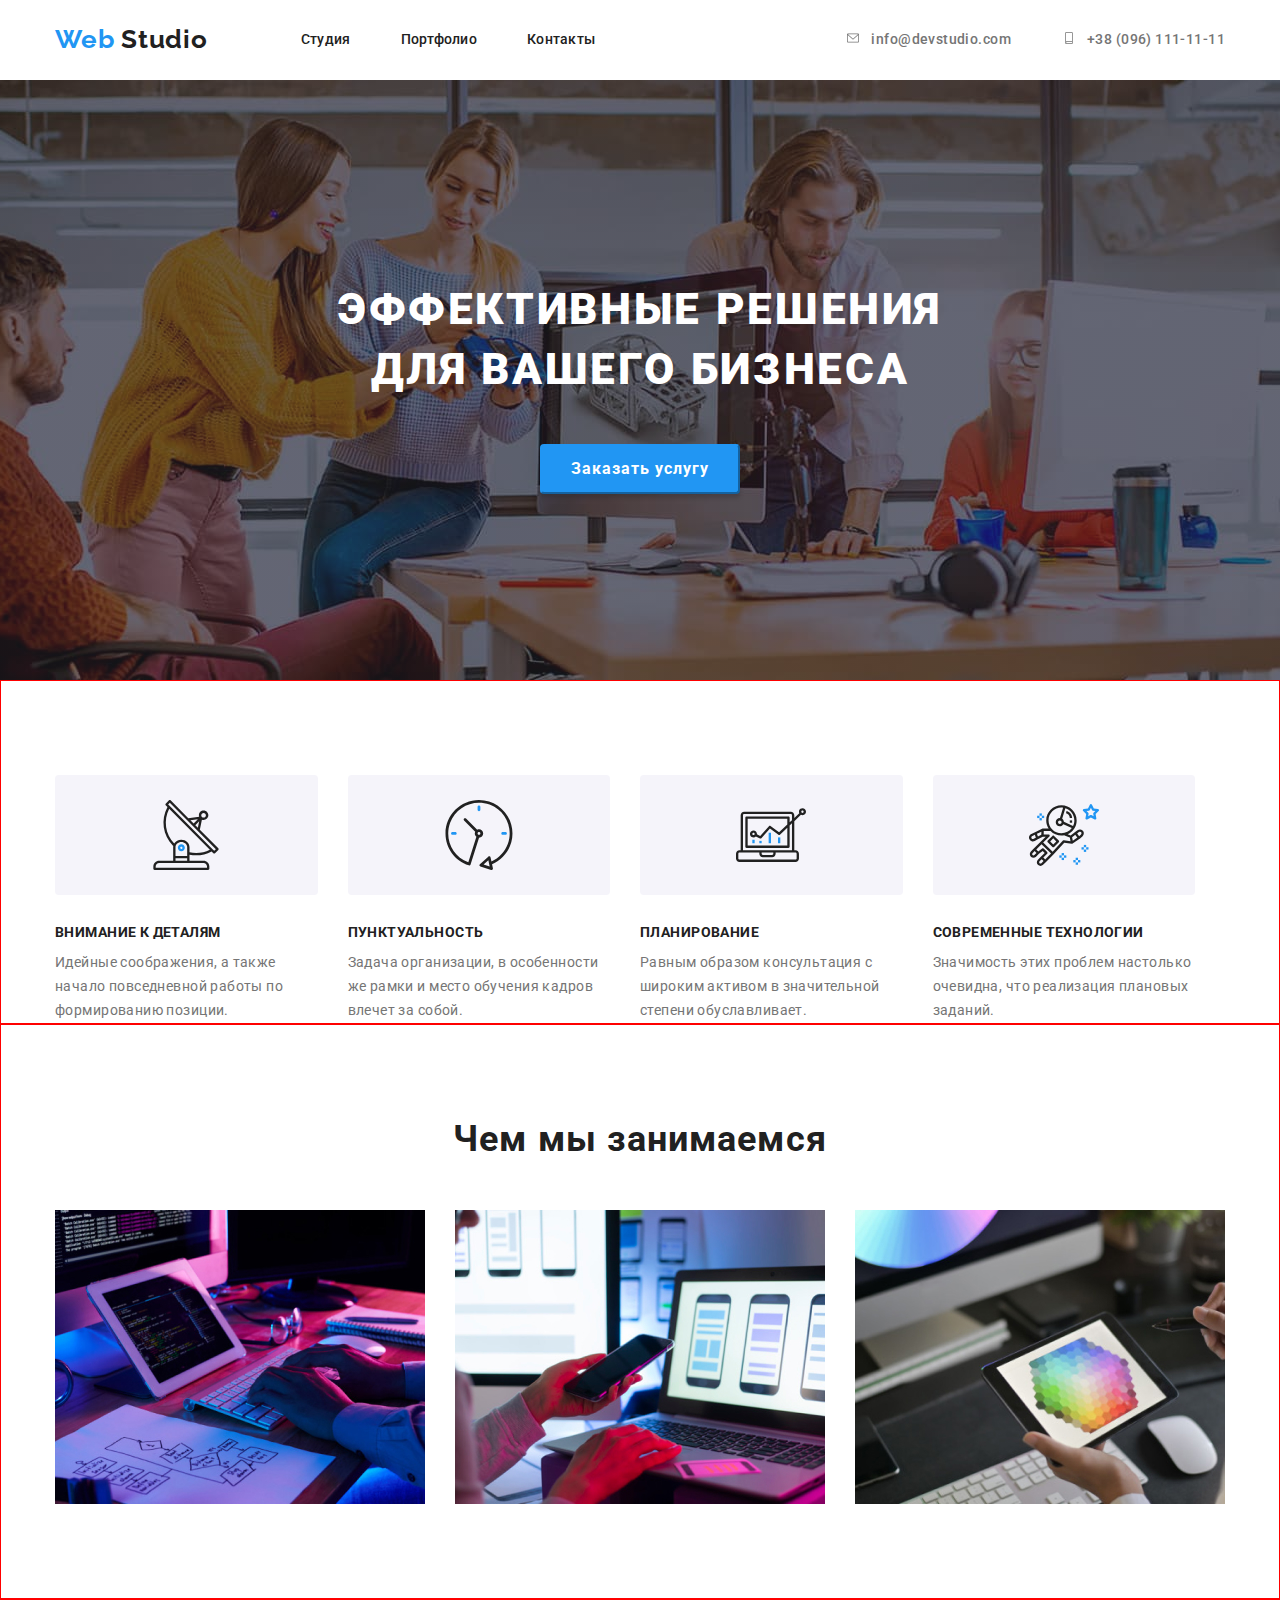
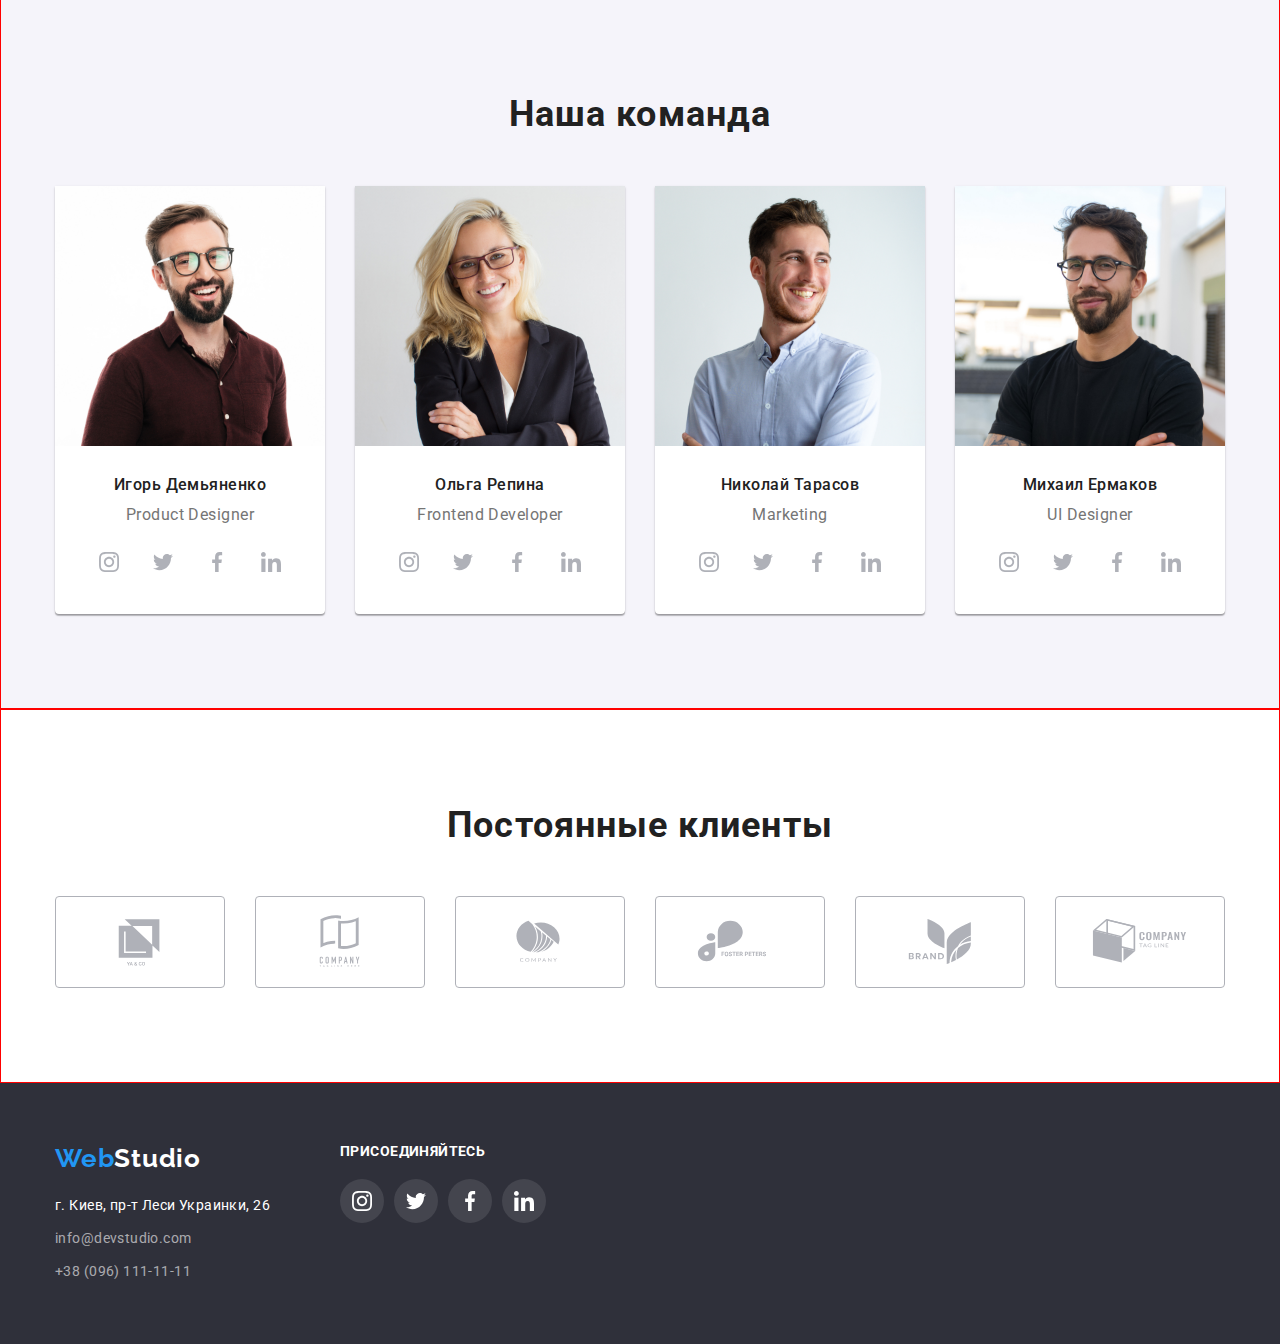
==== index.html @ 0b1c37b5 "Initial commit" ====
<!DOCTYPE html>
<html lang="ru">
  <head>
    <meta charset="UTF-8" />
    <meta http-equiv="X-UA-Compatible" content="IE=edge" />
    <meta name="viewport" content="width=device-width, initial-scale=1.0" />
    <title>Document</title>
    <link
      rel="stylesheet"
      href="https://cdnjs.cloudflare.com/ajax/libs/modern-normalize/1.1.0/modern-normalize.min.css"
    />
    <link rel="preconnect" href="https://fonts.googleapis.com" />
    <link rel="preconnect" href="https://fonts.gstatic.com" crossorigin />
    <link
      href="https://fonts.googleapis.com/css2?family=Raleway:wght@700&family=Roboto:wght@400;500;700;900&display=swap"
      rel="stylesheet"
    />
    <link rel="stylesheet" href="./css/style.css" />
  </head>
  <body>
    <!--Шапка-->
    <header class="page-header">
      <div class="container main-nav">
        <a lang="en" href="" class="logo"> <span>Web</span> Studio</a>
        <nav>
          <ul class="page-nav">
            <li class="item">
              <a class="page-link" href="./index.html">Студия</a>
            </li>
            <li class="item">
              <a class="page-link" href="./portfolio.html">Портфолио</a>
            </li>
            <li class="item">
              <a class="page-link" href="">Контакты</a>
            </li>
          </ul>
        </nav>

        <a class="contacts" href="mailto:info@devstudio.com">
          <svg class="contacts-icons">
            <use href="./images/icons.svg#envelope"></use></svg
          >info@devstudio.com</a
        >
        <a class="contacts" href="tel:+380961111111"
          ><svg class="contacts-icons">
            <use href="./images/icons.svg#smartphone"></use>
          </svg>
          +38 (096) 111-11-11</a
        >
      </div>
    </header>
    <main>
      <!--Ефективные решения-->

      <section class="effective-solutions">
        <div class="container">
          <h1 class="effective-title">
            Эффективные решения <br />
            для вашего бизнеса
          </h1>
          <button class="effective-buttons" type="button">
            Заказать услугу
          </button>
        </div>
      </section>

      <!--Особености-->
      <section class="peculiarities">
        <div class="container">
          <ul class="peculiarities-list">
            <li class="items icon-satellite">
              
              <h3 class="peculiarities-title">Внимание к деталям</h3>
              <p class="peculiarities-text">
                Идейные соображения, а также начало повседневной работы по
                формированию позиции.
              </p>
            </li>
            <li class="items icon-clock " >
              
              <h3 class="peculiarities-title">Пунктуальность</h3>
              <p class="peculiarities-text">
                Задача организации, в особенности же рамки и место обучения
                кадров влечет за собой.
              </p>
            </li>
            <li class="items icon-diagram">
              <h3 class="peculiarities-title">Планирование</h3>
              <p class="peculiarities-text">
                Равным образом консультация с широким активом в значительной
                степени обуславливает.
              </p>
            </li>
            <li class="items icon-astronaut">
              <h3 class="peculiarities-title">Современные технологии</h3>
              <p class="peculiarities-text">
                Значимость этих проблем настолько очевидна, что реализация
                плановых заданий.
              </p>
            </li>
          </ul>
        </div>
      </section>
      <!--Чем занимаемся-->
      <section class="work">
        <div class="container">
          <h3 class="work-title">Чем мы занимаемся</h3>
          <ul class="photo">
            <li class="photo-item">
              <img src="./images/img1.jpg" alt="смена дисплея" width="370" />
            </li>
            <li class="photo-item">
              <img src="./images/img2.jpg" alt="Печатать" width="370" />
            </li>
            <li class="photo-item">
              <img src="./images/img3.jpg" alt="Смена цвета" width="370" />
            </li>
          </ul>
        </div>
      </section>
      <!--Наша Комана-->
      <section class="team">
        <div class="container">
          <h2 class="team-title">Наша команда</h2>
          <ul class="team-list">
            <li class="team-item">
              <img src="./images/igor.jpg" alt="Игорь" width="270" />
              <div class="team-wrap">
                <h3 class="team-name">Игорь Демьяненко</h3>
                <p class="team-text" lang="en">Product Designer</p>
               <ul class="social-list">
                <li class="social-item"> <a href="" class="social-link">
                  <svg class="social-icon" width="20" height="20">
                    <use href="./images/icons.svg#instagram" ></use>
                  </svg>
                </a> </li>
                <li class="social-item"><a href="" class="social-link">
                  <svg class="social-icon" width="20" height="20">
                    <use href="./images/icons.svg#twitter" ></use>
                  </svg>
                </a> </li>
                <li class="social-item"><a href="" class="social-link">
                  <svg class="social-icon" width="20" height="20">
                    <use href="./images/icons.svg#facebook" ></use>
                  </svg>
                </a> </li>
                <li class="social-item"><a href="" class="social-link">
                  <svg class="social-icon" width="20" height="20">
                    <use href="./images/icons.svg#linkedin" ></use>
                  </svg>
                </a> </li>
              </ul>
              </div>
            </li>
            <li class="team-item">
              <img src="./images/olga.jpg" alt="Ольга" width="270" />
              <div class="team-wrap">
                <h3 class="team-name">Ольга Репина</h3>
                <p class="team-text" lang="en">Frontend Developer</p>
              <ul class="social-list">
                <li class="social-item"> <a href="" class="social-link">
                  <svg class="social-icon" width="20" height="20">
                    <use href="./images/icons.svg#instagram" ></use>
                  </svg>
                </a> </li>
                <li class="social-item"><a href="" class="social-link">
                  <svg class="social-icon" width="20" height="20">
                    <use href="./images/icons.svg#twitter" ></use>
                  </svg>
                </a> </li>
                <li class="social-item"><a href="" class="social-link">
                  <svg class="social-icon" width="20" height="20">
                    <use href="./images/icons.svg#facebook" ></use>
                  </svg>
                </a> </li>
                <li class="social-item"><a href="" class="social-link">
                  <svg class="social-icon" width="20" height="20">
                    <use href="./images/icons.svg#linkedin" ></use>
                  </svg>
                </a> </li>
              </div>
            </li>
            <li class="team-item" i>
              <img src="./images/nikolay.jpg" alt="Николай" width="270" />
              <div class="team-wrap">
                <h3 class="team-name">Николай Тарасов</h3>
                <p class="team-text" lang="en">Marketing</p>
              <ul class="social-list">
                <li class="social-item"> <a href="" class="social-link">
                  <svg class="social-icon" width="20" height="20">
                    <use href="./images/icons.svg#instagram" ></use>
                  </svg>
                </a> </li>
                <li class="social-item"><a href="" class="social-link">
                  <svg class="social-icon" width="20" height="20">
                    <use href="./images/icons.svg#twitter" ></use>
                  </svg>
                </a> </li>
                <li class="social-item"><a href="" class="social-link">
                  <svg class="social-icon" width="20" height="20">
                    <use href="./images/icons.svg#facebook" ></use>
                  </svg>
                </a> </li>
                <li class="social-item"><a href="" class="social-link">
                  <svg class="social-icon" width="20" height="20">
                    <use href="./images/icons.svg#linkedin" ></use>
                  </svg>
                </a> </li>
              </div>
            </li>
            <li class="team-item">
              <img src="./images/michael.jpg" alt="Михаил" width="270" />
              <div class="team-wrap">
                <h3 class="team-name">Михаил Ермаков</h3>
                <p class="team-text" lang="en">UI Designer</p>
              <ul class="social-list">
                <li class="social-item"> <a href="" class="social-link">
                  <svg class="social-icon" width="20" height="20">
                    <use href="./images/icons.svg#instagram" ></use>
                  </svg>
                </a> </li>
                <li class="social-item"><a href="" class="social-link">
                  <svg class="social-icon" width="20" height="20">
                    <use href="./images/icons.svg#twitter" ></use>
                  </svg>
                </a> </li>
                <li class="social-item"><a href="" class="social-link">
                  <svg class="social-icon" width="20" height="20">
                    <use href="./images/icons.svg#facebook" ></use>
                  </svg>
                </a> </li>
                <li class="social-item"><a href="" class="social-link">
                  <svg class="social-icon" width="20" height="20">
                    <use href="./images/icons.svg#linkedin" ></use>
                  </svg>
                </a> </li>
              </div>
            </li>
          </ul>
        </div>
      </section>
      <!--Постояные клиенты-->
      <section class="regular-customers">
        <div class="container">
          <h3 class="clients">Постоянные клиенты</h3>
          <ul class="customer-list">
            <li class="customer-item">
             <a href="" class="customer-link">
              <svg class="customer-icon" width="106px" heigt="60px">
                <use href="./images/icons.svg#yoco"></use>
              </svg></a>
            </li>
            <li class="customer-item">
              <a href="" class="customer-link">
              <svg class="customer-icon " width="106" heigt="60">
                <use href="./images/icons.svg#teglinehere"></use>
              </svg></a>
            </li>
            <li class="customer-item">
              <a href="" class="customer-link">
              <svg class="customer-icon" width="106" heigt="60">
                <use href="./images/icons.svg#company"></use>
              </svg></a>
            </li>
            <li class="customer-item">
              <a href="" class="customer-link">
              <svg class="customer-icon" width="106" heigt="60">
                <use href="./images/icons.svg#fosterpeters"></use>
              </svg></a>
            </li>
            <li class="customer-item">
              <a href="" class="customer-link">
              <svg class="customer-icon" width="106" heigt="60">
                <use href="./images/icons.svg#brand"></use>
              </svg></a>
            </li>
            <li class="customer-item">
              <a href="" class="customer-link">
              <svg class="customer-icon" width="106" heigt="60">
                <use href="./images/icons.svg#tegline"></use>
              </svg></a>
            </li>
          </ul>
        </div>
      </section>
    </main>
    <!--Подвал-->

    <footer class="footer">
      <div class="container contaiter-footer" >
        <div class="address-footer" >
        <a class="logo" lang="en" href=""><span>Web</span>Studio</a>
        <address class="address">г. Киев, пр-т Леси Украинки, 26</address>
        <a class="footer-contacts" href="mailto:info@devstudio.com"
          >info@devstudio.com</a
        >
        <a class="footer-contacts" href="tel:+380961111111"
          >+38 (096) 111-11-11</a
        >
      </div>
      <div class="join-box ">
        <p class="join-title">присоединяйтесь</p>
        <ul class="join-list">
          <li class="join-item"><a class="join-link" href=""><svg class="join-icon" width="20" height="20">
            <use href="./images/icons.svg#instagram"></use>
          </svg> </a></li>
          <li class="join-item"><a href="" class="join-link"><svg class="join-icon"width="20" height="20">
            <use href="./images/icons.svg#twitter "></use></a></li>
          <li class="join-item"><a href="" class="join-link"><svg class="join-icon" width="20" height="20">
            <use href="./images/icons.svg#facebook"></use></a></li>
          <li class="join-item"><a href="" class="join-link"><svg class="join-icon" width="20" height="20">
            <use href="./images/icons.svg#linkedin"></use></a></li>
        </ul>
      </div>

    </div>
     
    </footer>
  </body>
</html>
---- css/style.css ----
html {
  box-sizing: border-box;
}
*,
*::before,
*::after {
  box-sizing: inherit;
}
:root {
  --pramary-text-color: #757575;
  --title-text-color: #212121;
  --accent-color: #2196f3;
  --primery-white-color: #ffffff;
  --primery-section-color: #2f303a;
  --pramary-bacground-color: #e5e5e5;
  --promary-contact-color: #ffffff99;
  --promary-button-bacgriund-color: #f5f4fa;
  --promary-icon-color: #afb1b8;
}

/* bady */
body {
  font-family: Roboto, sans-serif;
  color: var(--pramary-text-color);
  background-color: var(--primery-white-color);
}
ul {
  list-style: none;
  margin: 0;
  padding: 0;
}
h1,
h2,
h3,
h4,
h5,
h6 {
  margin: 0px;
}
p {
  margin: 0;
}
img {
  display: block;
  max-width: 100%;
  height: auto;
}

.container {
  margin: 0 auto;
  padding-left: 15px;
  padding-right: 15px;
  width: 1200px;
}
.contacts-icons {
  display: inline-block;
  width: 16px;
  height: 12px;
  margin-right: 10px;
}
.contacts-icons:hover,
.contacts-icons:focus {
  fill: var(--accent-color);
  color: #2196f3;
}
.contacts {
  /* padding-top: 32px;
  padding-bottom: 32px; */
  display: flex;
  margin-left: auto;
  text-decoration: none;
  font-size: 14px;
  font-weight: 500;
  line-height: 1.14;
  letter-spacing: 0.03em;
  color: var(--pramary-text-color);
  fill: var(--pramary-text-color);
}
.contacts + .contacts {
  margin-left: 50px;
}
.contacts:hover,
.contacts:focus {
  color: var(--accent-color);
  fill: var(--accent-color);
}

/* header */
.main-nav {
  display: flex;
  align-items: center;
}
.page-nav {
  margin: 0;
  padding: 0;
  /* padding-top: 32px;
  padding-bottom: 32px; */
  display: flex;
  text-align: center;
}
.page-nav .item + .item {
  margin-left: 50px;
}
.page-header {
  background-color: var(--primery-white-color);
}
.page-portfolio {
  border-bottom: 1px solid #ececec;
}
.page-header .logo {
  display: block;
  padding-top: 24px;
  padding-bottom: 25px;
  margin-right: 93px;

  text-decoration: none;
  font-family: Raleway, sans-serif;
  font-weight: 700;
  font-size: 26px;
  line-height: 1.19;
  color: var(--title-text-color);
  text-decoration: none;
  letter-spacing: 0.03em;
}

.page-header .page-link {
  display: flex;
  font-size: 14px;
  font-weight: 500;
  line-height: 1.14;
  color: var(--title-text-color);
  list-style: none;
  text-decoration: none;
  letter-spacing: 0.02em;
}
.page-header .page-link:hover {
  color: var(--accent-color);
  list-style: none;
}
.page-link:focus {
  color: var(--accent-color);
  list-style: none;
}

.effective-solutions {
  padding-top: 200px;
  padding-bottom: 200px;
  margin-left: auto;
  margin-right: auto;
  text-decoration: none;
  text-align: center;
  font-size: 44px;
  font-weight: 900;
  line-height: 1.36;
  text-transform: lowercase;
  background-color: var(--primery-section-color);
  background-image: linear-gradient(
      to right,
      rgba(47, 48, 58, 0.4),
      rgba(47, 48, 58, 0.4)
    ),
    url(../images/bacgroundimg.jpg);
  max-width: 1600px;
  height: 600px;
  background-repeat: no-repeat;
  background-position: center;
}
.effective-solutions .effective-title {
  margin-top: 0px;
  margin-bottom: 30px;
  text-decoration: none;

  text-transform: uppercase;
  font-size: 44px;
  font-weight: 900;
  line-height: 1.36;
  color: var(--primery-white-color);
  letter-spacing: 0.06em;
}
.effective-solutions .effective-buttons {
  width: 200px;
  height: 50px;
  font-family: Roboto, sans-serif;
  font-size: 16px;
  font-weight: 700;
  line-height: 1.875;
  letter-spacing: 0.06em;
  cursor: pointer;
  text-decoration: none;

  box-shadow: 0px 4px 4px rgb(0 0 0 / 15%);
  color: var(--primery-white-color);
  background-color: var(--accent-color);
  border-color: var(--accent-color);
  border-radius: 4px;
  text-align: center;
  letter-spacing: 0.06em;
}

.peculiarities,
.regular-customers,
.work,
.team,
.button {
  padding-top: 94px;
  padding-bottom: 94px;
  border: 1px solid red;
}
/* Особености */
.peculiarities {
  padding-bottom: 0;
}

.peculiarities-title {
  margin-top: 0px;
  margin-bottom: 10px;
  font-size: 14px;
  font-weight: 700;
  line-height: 1.14;
  text-transform: uppercase;
  text-decoration: none;
  color: var(--title-text-color);
  letter-spacing: 0.03em;
}
.peculiarities .peculiarities-text {
  margin-top: 0;
  margin-bottom: 0px;
  text-decoration: none;
  font-size: 14px;
  line-height: 1.71;
  letter-spacing: 0.03em;
}
.peculiarities-list {
  display: flex;
}

.peculiarities-list .item {
  width: 270px;
}
.peculiarities-list :not(:last-child) {
  margin-right: 30px;
}
.items {
  margin-right: 30px;
  width: calc(100% - 30px / 4);
}
.items::before {
  display: block;
  content: "";
  margin-bottom: 30px;
  height: 120px;
  background-size: contain;
  background-repeat: no-repeat;
  background-position: center;
  background-color: var(--promary-button-bacgriund-color);
  border-radius: 4px;
}
.icon-satellite::before {
  background-image: url(../images/satellite.svg);
  background-size: 70px 70px;
}
.icon-clock::before {
  background-image: url(../images/clock.svg);
  background-size: 70px 70px;
}
.icon-diagram::before {
  background-image: url(../images/diagram.svg);
  background-size: 70px 70px;
}

.icon-astronaut::before {
  background-image: url(../images/astronaut.svg);
  background-size: 70px 70px;
}

/* чем занимаються */
.photo {
  display: flex;
  padding-left: 0;
}

.work {
}
.work .work-title {
  text-align: center;
  margin-bottom: 50px;
  text-decoration: none;
  font-size: 36px;
  font-weight: 700;
  line-height: 1.16;
  letter-spacing: 0.03em;
  color: var(--title-text-color);
}
.photo-item {
  width: calc((100% - 60px) / 3);
}
.photo-item:not(:last-child) {
  margin-right: 30px;
}

/* наша команда */
.team {
  background-color: var(--promary-button-bacgriund-color);
}
.team .team-title {
  margin-bottom: 50px;

  text-align: center;
  font-size: 36px;
  font-weight: 700;
  line-height: 1.16;
  color: var(--title-text-color);
  letter-spacing: 0.03em;
}
.team .team-name {
  font-size: 16px;
  font-weight: 500;
  line-height: 1.18;
  color: var(--title-text-color);
  text-align: center;
  letter-spacing: 0.03em;
}
.team .team-text {
  margin-top: 10px;
  text-decoration: none;
  font-size: 16px;
  line-height: 1.19;
  letter-spacing: 0.03em;
  text-align: center;
}
.team-list {
  display: flex;
}
.team-item {
  background-color: var(--primery-white-color);
  width: calc((100%-90) / 4);
  margin-right: 30px;

  box-shadow: 0px 1px 3px rgba(0, 0, 0, 0.12), 0px 1px 1px rgba(0, 0, 0, 0.14),
    0px 2px 1px rgba(0, 0, 0, 0.2);
  border-radius: 0px 0px 4px 4px;
}
.team-item:nth-child(4n) {
  margin-right: 0px;
}
.team-wrap {
  padding-top: 30px;
  padding-bottom: 30px;
}
.social-list {
  display: flex;
  justify-content: center;
}

.social-item + .social-item {
  margin-left: 10px;
}

.social-link {
  width: 44px;
  height: 44px;
  margin-top: 16px;
  background-color: var(--primery-white-color);
  border-radius: 50%;
  display: flex;
  justify-content: center;
  align-items: center;
  fill: var(--promary-icon-color);
}

.social-link:hover,
.social-link:focus {
  background-color: var(--accent-color);
  fill: var(--primery-white-color);
}

.social-icon {
  fill: var(--promary-icon-color);
}

/* Постояные клиенты */
.clients {
  margin: 0;
  padding: 0;

  font-family: Roboto;
  font-size: 36px;
  font-weight: 700;
  line-height: 42px;
  letter-spacing: 0.03em;
  text-align: center;
  background-color: var(--primery-white-color);
  color: var(--title-text-color);
}
.customer-list {
  display: flex;
  justify-content: center;
  margin-top: 50px;
}

.customer-item {
  display: flex;
  justify-content: center;
}
.customer-link {
  display: flex;
  justify-content: center;
  align-items: center;
  width: 170px;
  height: 92px;
  fill: var(--promary-icon-color);
  background-color: var(--primery-white-color);
  color: var(--promary-icon-color);
  border: 1px solid #afb1b8;
  border-radius: 4px;
}
.customer-item:not(:last-child) {
  margin-left: 0;
  margin-right: 30px;
}

.customer-link:hover,
.customer-link:focus {
  color: var(--accent-color);
  border: 1px solid var(--accent-color);
  fill: var(--accent-color);
}

.customer-icon {
  width: 106px;
  height: 60px;
}

/* Портфолио навигация */
.navigation {
  display: flex;
  justify-content: center;
}

.navigation .navigation-button {
  padding: 6px 22px;
  font-family: Roboto, sans-serif;
  cursor: pointer;
  font-size: 16px;
  font-weight: 500;
  line-height: 1.62;
  letter-spacing: 0.03em;
  background-color: var(--promary-button-bacgriund-color);
  border-radius: 4px;
  border-style: unset;
}
.navigation-button:hover,
.navigation-button:focus {
  color: var(--primery-white-color);
  background-color: var(--accent-color);
  cursor: pointer;
  box-shadow: 0px 3px 1px rgba(0, 0, 0, 0.1), 0px 1px 2px rgba(0, 0, 0, 0.08),
    0px 2px 2px rgba(0, 0, 0, 0.12);
}

.navigation-item:not(:last-child) {
  margin-right: 8px;
}

/* Портфолио */
.portfolio {
  display: flex;
  flex-wrap: wrap;
  margin-top: 50px;
}
.portfolio-item {
  width: calc((100% - 60px) / 3);
  margin-right: 30px;
  margin-bottom: 30px;
}
.portfolio-item:nth-last-child(-n + 3) {
  margin-bottom: 0px;
}
.portfolio-item:nth-child(3n) {
  margin-right: 0px;
}
.portfolio-item:hover {
  box-shadow: 0px 1px 1px rgba(0, 0, 0, 0.12), 0px 4px 4px rgba(0, 0, 0, 0.06),
    1px 4px 6px rgba(0, 0, 0, 0.16);
}
.portfolio-wap {
  padding-top: 20px;
  padding-left: 24px;
  padding-bottom: 20px;
  border-bottom: 1px solid #eeeeee;
  border-left: 1px solid #eeeeee;
  border-right: 1px solid #eeeeee;
}
.portfolio .portfolio-title {
  text-decoration: none;
  font-size: 18px;
  font-weight: 700;
  line-height: 1.875;
  color: var(--title-text-color);
  letter-spacing: 0.06em;
}
.portfolio .portfolio-text {
  font-size: 16px;
  line-height: 1.875;
  text-decoration: none;
  color: var(--pramary-text-color);
  letter-spacing: 0.03em;
}
.portfolio .portfolio-link {
  text-decoration: none;
}
/* Подвал */
.footer {
  padding-top: 60px;
  padding-bottom: 60px;
  text-decoration: none;
  background-color: var(--primery-section-color);
}
.footer .logo {
  text-decoration: none;
  font-family: Raleway;
  font-size: 26px;
  font-weight: 700;
  line-height: 1.19;
  color: var(--primery-white-color);
  letter-spacing: 0.03em;
}
.footer .address {
  margin-top: 20px;
  font-style: normal;
  font-size: 14px;
  line-height: 1.71;
  color: var(--primery-white-color);
  letter-spacing: 0.03em;
}
.footer .footer-contacts {
  display: block;
  margin-top: 9px;
  text-decoration: none;
  font-size: 14px;
  line-height: 1.71;
  color: var(--promary-contact-color);
  letter-spacing: 0.03em;
}
.contaiter-footer {
  display: flex;
}
.join-box {
  display: block;
  margin-left: 70px;
}
.join-title {
  font-family: "Roboto";
  font-style: normal;
  font-weight: 700;
  font-size: 14px;
  line-height: 16px;
  letter-spacing: 0.03em;
  text-transform: uppercase;
  margin-bottom: 20px;
  color: var(--primery-white-color);
}
.join-list {
  display: flex;
  justify-content: center;
}
.join-link {
  width: 44px;
  height: 44px;
  background-color: rgba(255, 255, 255, 0.1);
  border-radius: 50%;
  display: flex;
  justify-content: center;
  align-items: center;
  color: var(--color-white);
}
.join-icon {
  fill: var(--primery-white-color);
}

.join-item:not(:last-child) {
  margin-right: 10px;
}
.join-link:hover,
.join-link:focus {
  background-color: var(--accent-color);
  color: var(--color-white);
}

.footer .footer-contacts:hover {
  color: var(--accent-color);
}
span {
  color: var(--accent-color);
}
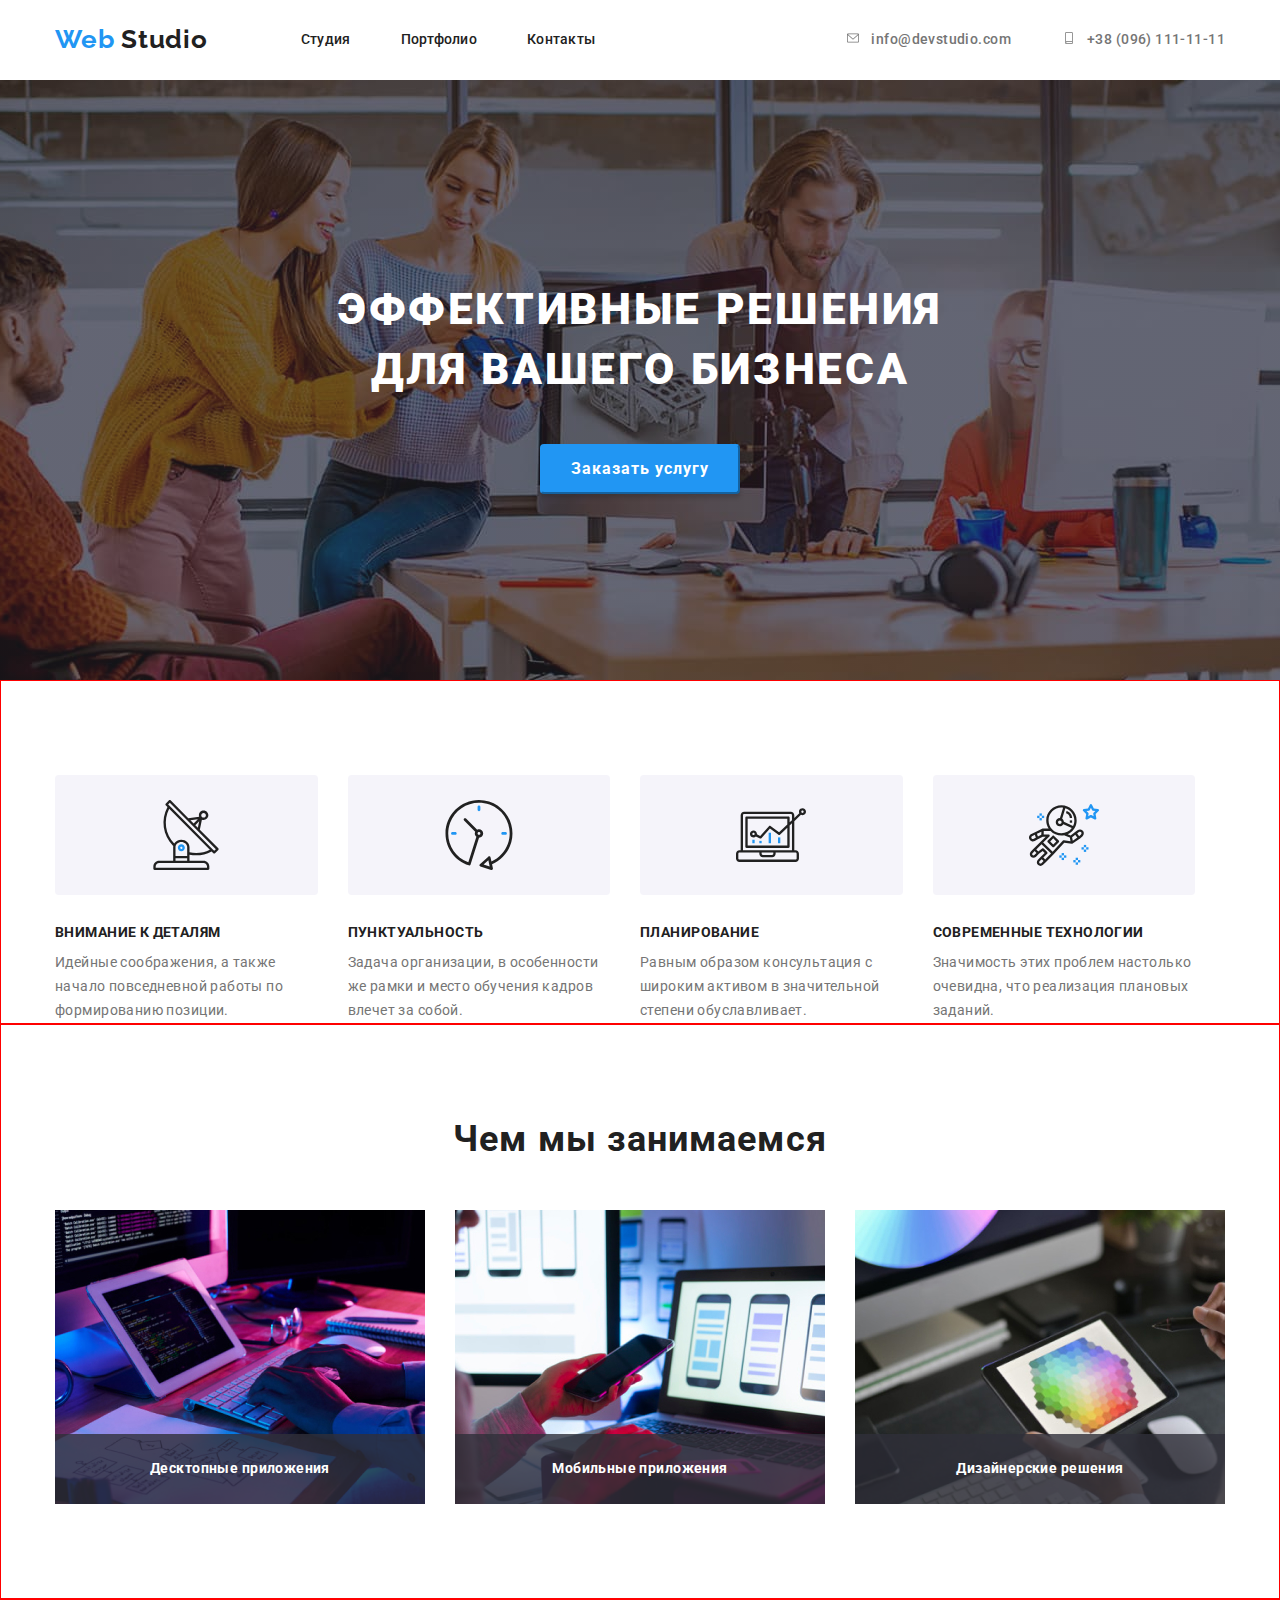
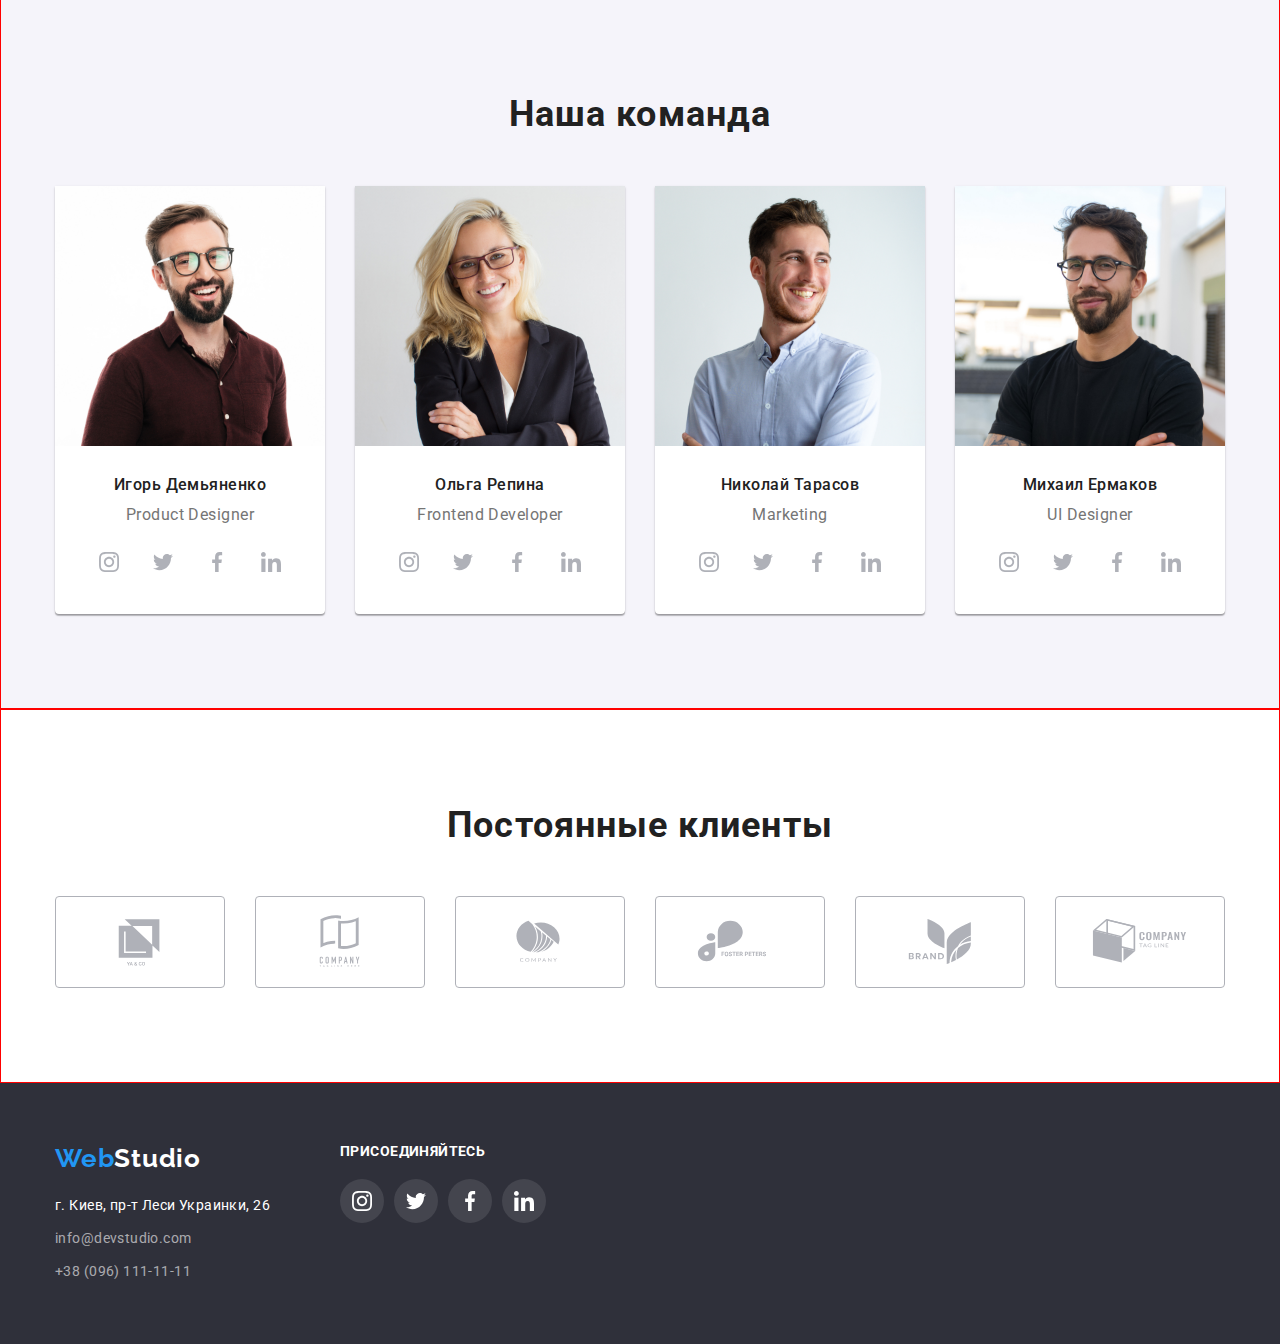
==== commit 939efb79: "Изменина секция Чем занимаються" ====
--- a/index.html
+++ b/index.html
@@ -107,14 +107,30 @@
           <h3 class="work-title">Чем мы занимаемся</h3>
           <ul class="photo">
             <li class="photo-item">
+              <div class="img">
               <img src="./images/img1.jpg" alt="смена дисплея" width="370" />
+              <div class="img-info">
+                <h4 img-title> Десктопные приложения </h4>
+              </div>
+            </div>
             </li>
             <li class="photo-item">
+              <div class="img">
               <img src="./images/img2.jpg" alt="Печатать" width="370" />
+              <div class="img-info">
+                <h4>Мобильные приложения</h4>
+              </div>
+            </div>
             </li>
             <li class="photo-item">
-              <img src="./images/img3.jpg" alt="Смена цвета" width="370" />
-            </li>
+              <div class="img">
+                <img src="./images/img3.jpg" alt="Смена цвета" width="370" />
+                <div class="img-info">
+                  <h4>Дизайнерские решения</h4>
+                </div>
+              </div>
+              </li>
+
           </ul>
         </div>
       </section>
--- a/css/style.css
+++ b/css/style.css
@@ -297,6 +297,24 @@
 .photo-item:not(:last-child) {
   margin-right: 30px;
 }
+.img {
+  position: relative;
+}
+.img-info {
+  position: absolute;
+  bottom: 0;
+  width: 370px;
+  height: 70px;
+  padding-top: 27px;
+  background: rgba(47, 48, 58, 0.8);
+  font-family: Roboto;
+  font-size: 14px;
+  font-weight: 700;
+  line-height: 1.14;
+  letter-spacing: 0.03em;
+  text-align: center;
+  color: var(--primery-white-color);
+}
 
 /* наша команда */
 .team {
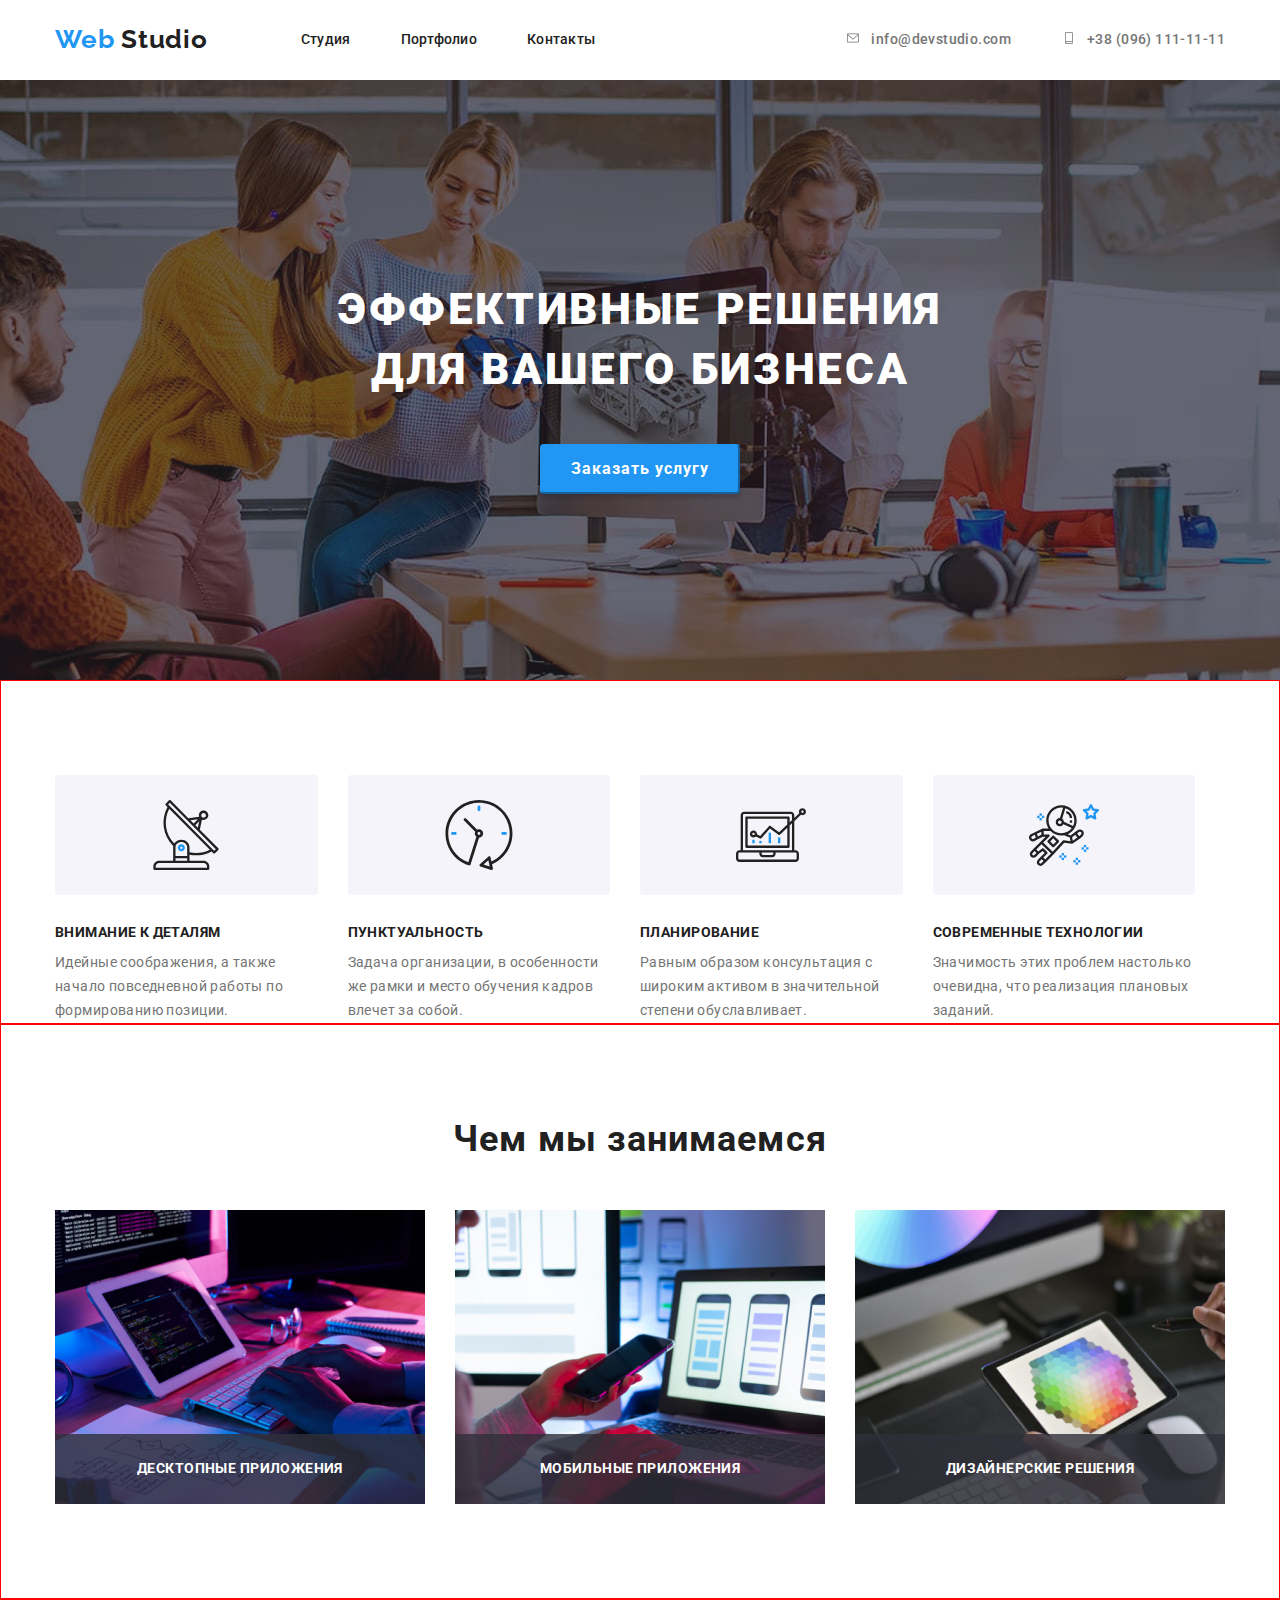
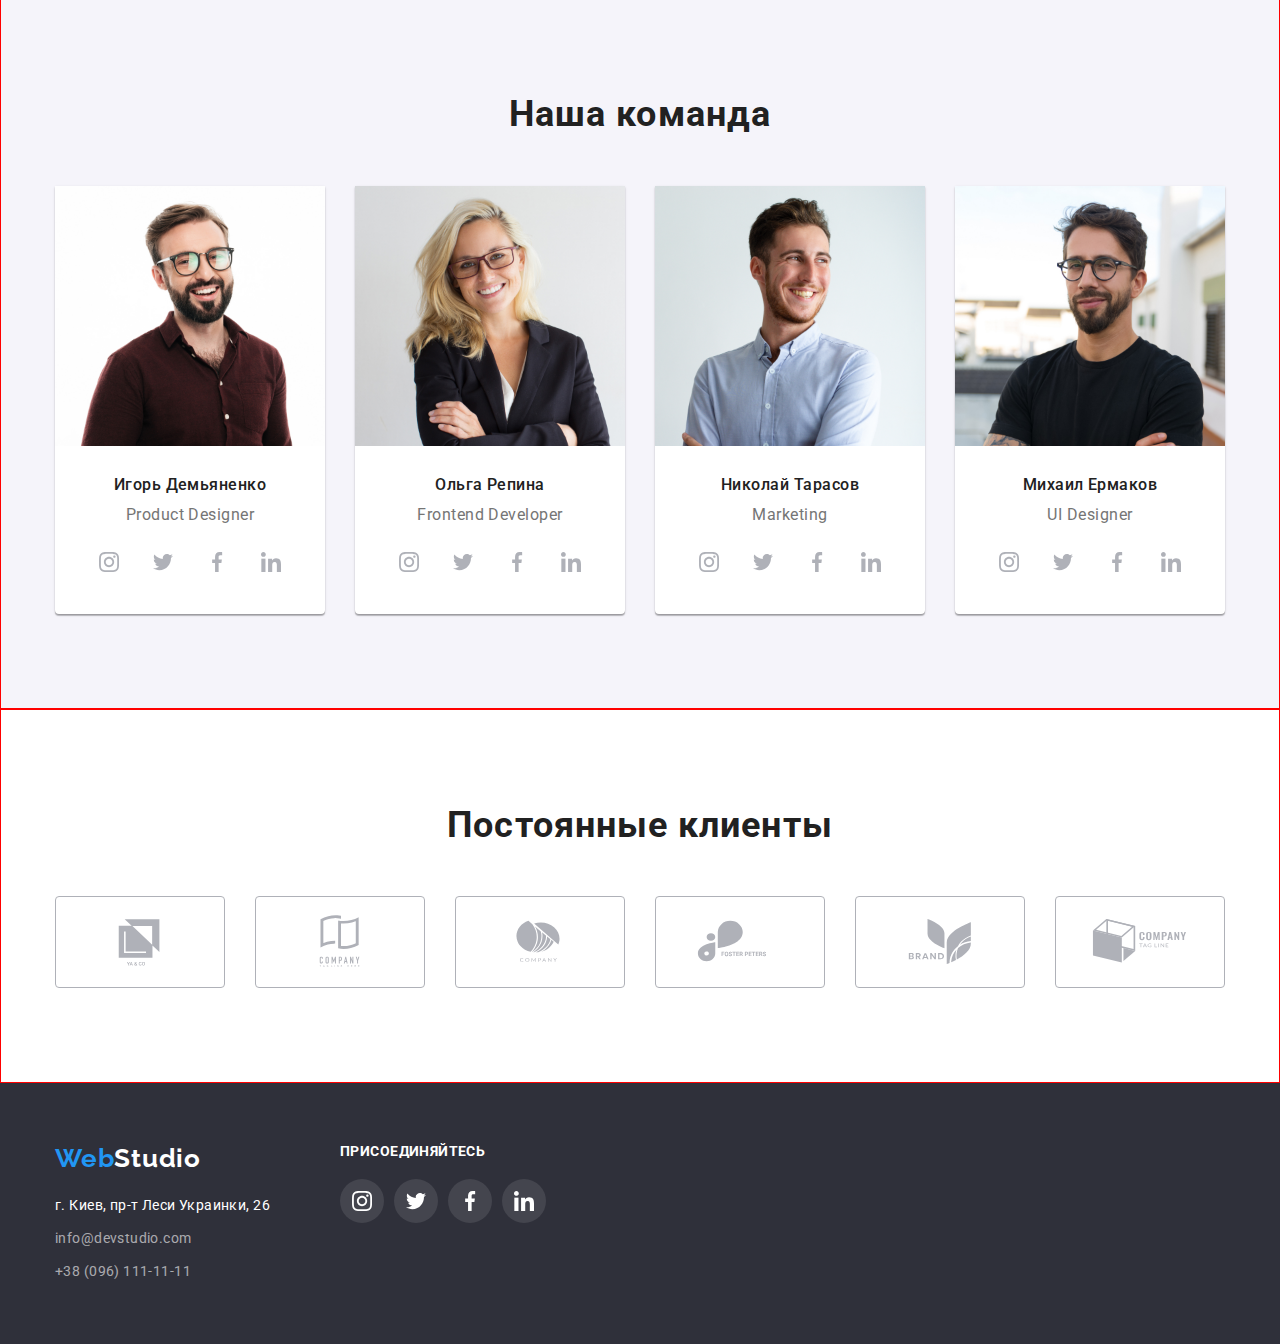
==== commit 431f6c04: "Update index.html" ====
--- a/index.html
+++ b/index.html
@@ -25,13 +25,14 @@
         <nav>
           <ul class="page-nav">
             <li class="item">
-              <a class="page-link" href="./index.html">Студия</a>
+              <a class="page-link current" href="./index.html">Студия</a>
             </li>
             <li class="item">
-              <a class="page-link" href="./portfolio.html">Портфолио</a>
+              <a class="page-link current" href="./portfolio.html">Портфолио</a>
             </li>
             <li class="item">
-              <a class="page-link" href="">Контакты</a>
+              <a class="page-link current " href="">Контакты</a>
+              
             </li>
           </ul>
         </nav>
--- a/css/style.css
+++ b/css/style.css
@@ -124,7 +124,8 @@
 }
 
 .page-header .page-link {
-  display: flex;
+  display: block;
+  padding: 32px 0 32px 0;
   font-size: 14px;
   font-weight: 500;
   line-height: 1.14;
@@ -132,7 +133,10 @@
   list-style: none;
   text-decoration: none;
   letter-spacing: 0.02em;
-}
+
+  transition: color 250ms cubic-bezier(0.4, 0, 0.2, 1);
+}
+
 .page-header .page-link:hover {
   color: var(--accent-color);
   list-style: none;
@@ -141,7 +145,10 @@
   color: var(--accent-color);
   list-style: none;
 }
-
+.page-link:active {
+  color: #2196f3;
+  list-style: circle;
+}
 .effective-solutions {
   padding-top: 200px;
   padding-bottom: 200px;
@@ -303,6 +310,7 @@
 .img-info {
   position: absolute;
   bottom: 0;
+  text-transform: uppercase;
   width: 370px;
   height: 70px;
   padding-top: 27px;
@@ -501,6 +509,39 @@
   box-shadow: 0px 1px 1px rgba(0, 0, 0, 0.12), 0px 4px 4px rgba(0, 0, 0, 0.06),
     1px 4px 6px rgba(0, 0, 0, 0.16);
 }
+.overlay-box {
+  position: relative;
+  overflow: hidden;
+}
+
+.overlay {
+  position: absolute;
+  top: 0;
+  left: 0;
+  width: 100%;
+  height: 100%;
+  background-color: var(--accent-color);
+  opacity: 0;
+
+  transform: translatey(100%);
+  transition: transform 250ms cubic-bezier(0.4, 0, 0.2, 1),
+    opacity 250ms cubic-bezier(0.4, 0, 0.2, 1);
+}
+
+.overlay-text {
+  padding: 63px 24px;
+  font-weight: 400;
+  font-size: 18px;
+  line-height: 1.5556;
+  letter-spacing: 0.03em;
+
+  color: var(--primery-white-color);
+}
+
+.portfolio-link:hover .overlay {
+  transform: translatey(0);
+  opacity: 1;
+}
 .portfolio-wap {
   padding-top: 20px;
   padding-left: 24px;
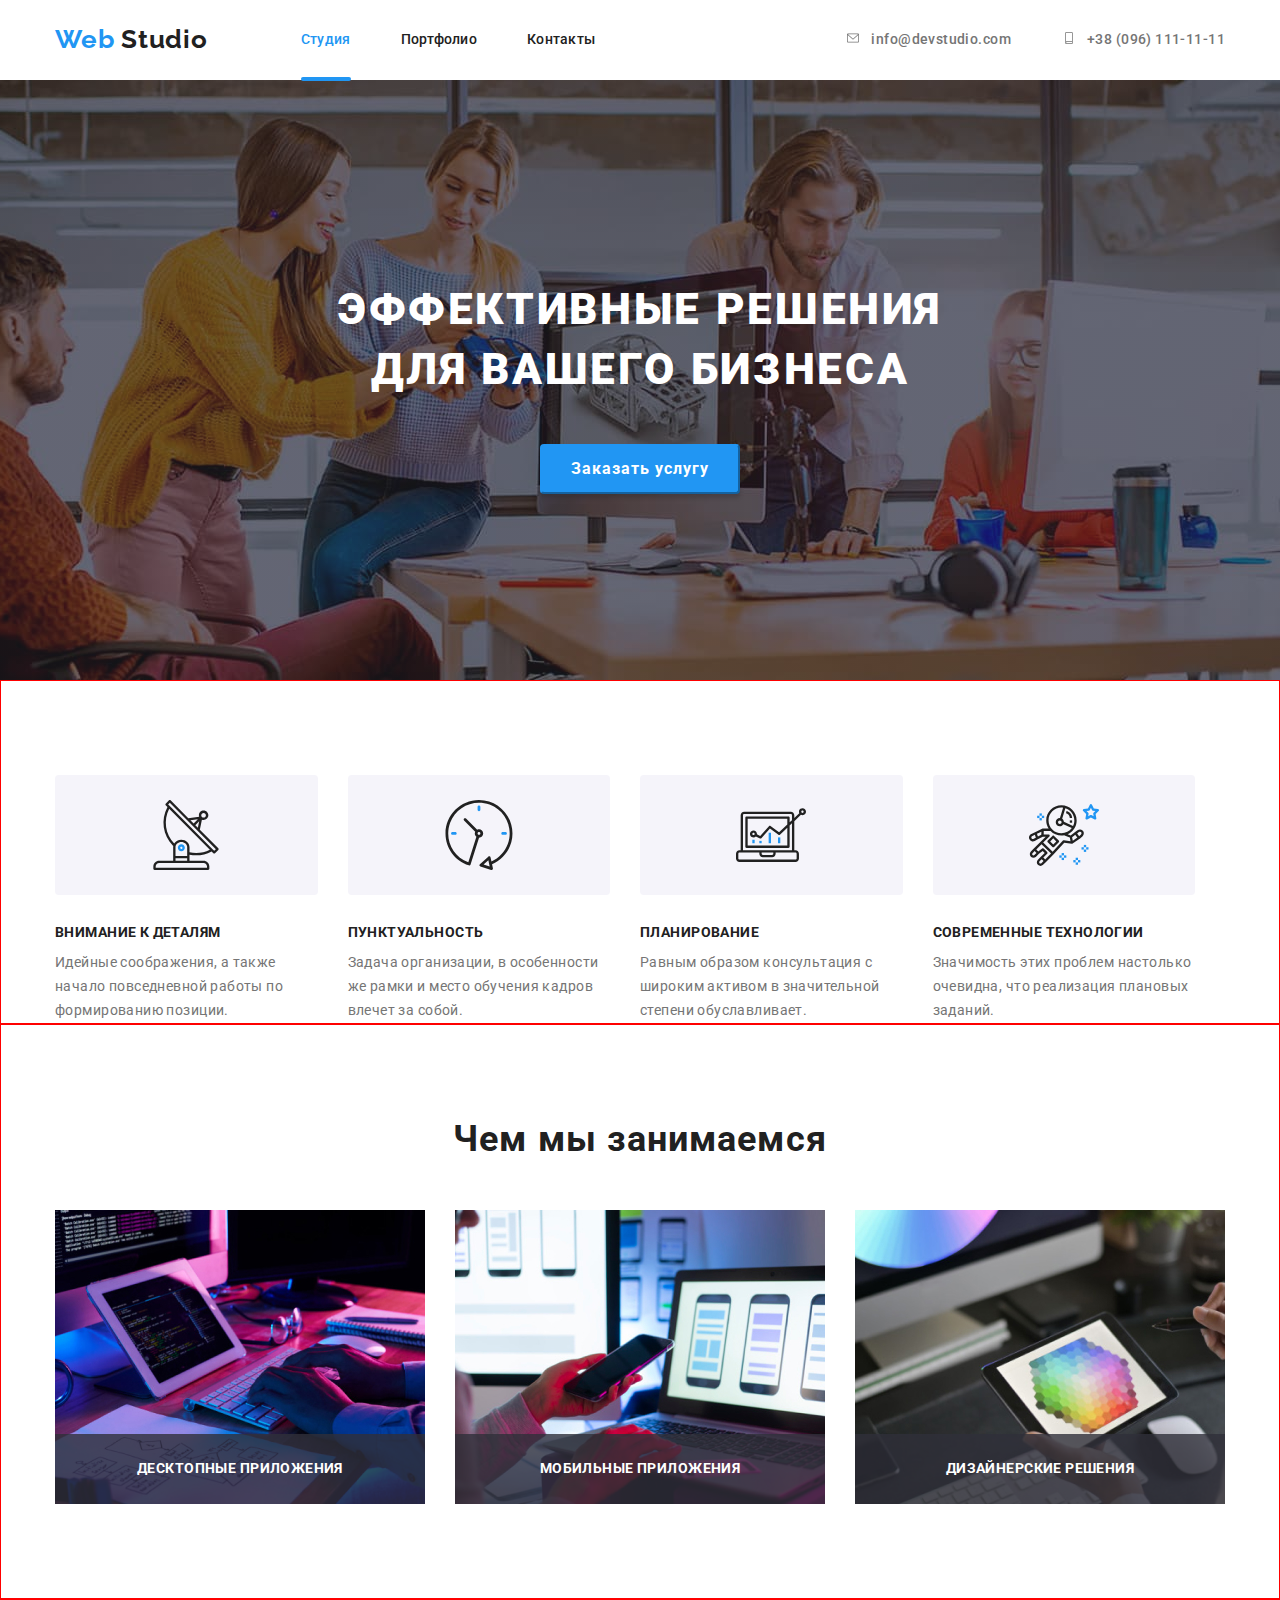
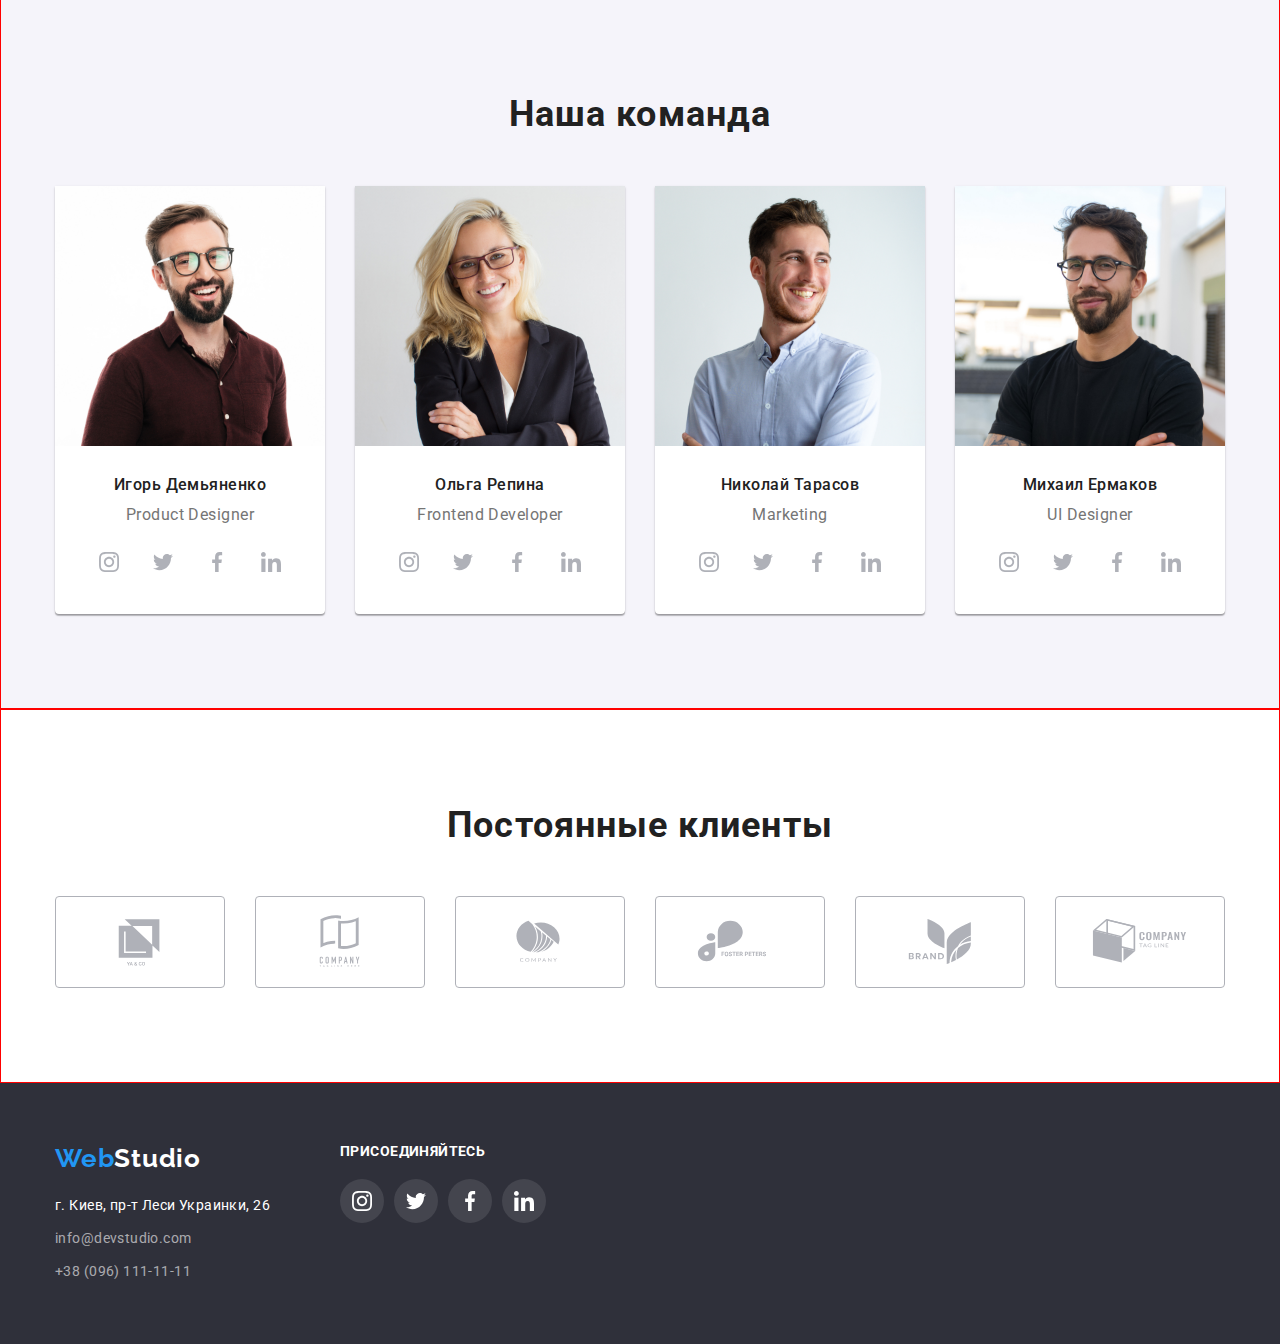
==== commit d5f88391: "дз 5 выполнено" ====
--- a/index.html
+++ b/index.html
@@ -28,10 +28,10 @@
               <a class="page-link current" href="./index.html">Студия</a>
             </li>
             <li class="item">
-              <a class="page-link current" href="./portfolio.html">Портфолио</a>
+              <a class="page-link " href="./portfolio.html">Портфолио</a>
             </li>
             <li class="item">
-              <a class="page-link current " href="">Контакты</a>
+              <a class="page-link  " href="">Контакты</a>
               
             </li>
           </ul>
@@ -59,7 +59,7 @@
             Эффективные решения <br />
             для вашего бизнеса
           </h1>
-          <button class="effective-buttons" type="button">
+          <button data-modal-open class="effective-buttons "  type="button">
             Заказать услугу
           </button>
         </div>
@@ -333,5 +333,17 @@
     </div>
      
     </footer>
+    <div class="backdrop is-hidden" data-modal>
+      <div class="modal">
+        
+         <button type="button" class="close" data-modal-close>
+            <svg class="icon-close" width="11" height="11">
+               <use href="./images/icons.svg#close"></use>
+            </svg>
+         </button>
+      </div>
+
+    </div>
+    <script src="./js/modal.js"></script>
   </body>
 </html>
--- a/css/style.css
+++ b/css/style.css
@@ -124,7 +124,8 @@
 }
 
 .page-header .page-link {
-  display: block;
+  position: relative;
+  display: inline-block;
   padding: 32px 0 32px 0;
   font-size: 14px;
   font-weight: 500;
@@ -135,6 +136,23 @@
   letter-spacing: 0.02em;
 
   transition: color 250ms cubic-bezier(0.4, 0, 0.2, 1);
+}
+.page-link.current {
+  color: var(--accent-color);
+  position: relative;
+}
+.current::after {
+  content: "";
+
+  position: absolute;
+  left: 0;
+  bottom: -1px;
+
+  display: block;
+  width: 100%;
+  height: 4px;
+  background-color: var(--accent-color);
+  border-radius: 2px;
 }
 
 .page-header .page-link:hover {
@@ -400,10 +418,6 @@
   fill: var(--primery-white-color);
 }
 
-.social-icon {
-  fill: var(--promary-icon-color);
-}
-
 /* Постояные клиенты */
 .clients {
   margin: 0;
@@ -652,3 +666,60 @@
 span {
   color: var(--accent-color);
 }
+.backdrop {
+  position: fixed;
+  top: 0;
+  left: 0;
+  width: 100%;
+  height: 100%;
+  background: rgba(0, 0, 0, 0.2);
+}
+.backdrop.is-hidden .modal {
+  opacity: 0.5;
+  transform: translate(-50%, -50%) scale(1.3);
+
+  transition-duration: 300ms;
+  transition-timing-function: ease;
+}
+.backdrop.is-hidden {
+  opacity: 0;
+  pointer-events: none;
+  visibility: hidden;
+  transition: opacity 300ms, visibility 300ms;
+  transition-timing-function: ease;
+}
+.modal {
+  position: absolute;
+  top: 50%;
+  left: 50%;
+  transform: translate(-50%, -50%) scale(1);
+
+  width: 528px;
+  height: 581px;
+  padding: 8px;
+
+  background: #ffffff;
+  box-shadow: 0px 1px 3px rgba(0, 0, 0, 0.12), 0px 1px 1px rgba(0, 0, 0, 0.14),
+    0px 2px 1px rgba(0, 0, 0, 0.2);
+  border-radius: 4px;
+  opacity: 1;
+  transition: transform 250ms cubic-bezier(0.49, 0.02, 0.23, 0.92),
+    opacity 250ms cubic-bezier(0.49, 0.02, 0.23, 0.92);
+}
+.close {
+  position: absolute;
+  top: 8px;
+  right: 8px;
+
+  width: 30px;
+  height: 30px;
+}
+.modal button {
+  cursor: pointer;
+
+  padding: 0;
+
+  border-radius: 50%;
+  background: #ffffff;
+  border: 1px solid rgba(0, 0, 0, 0.1);
+}
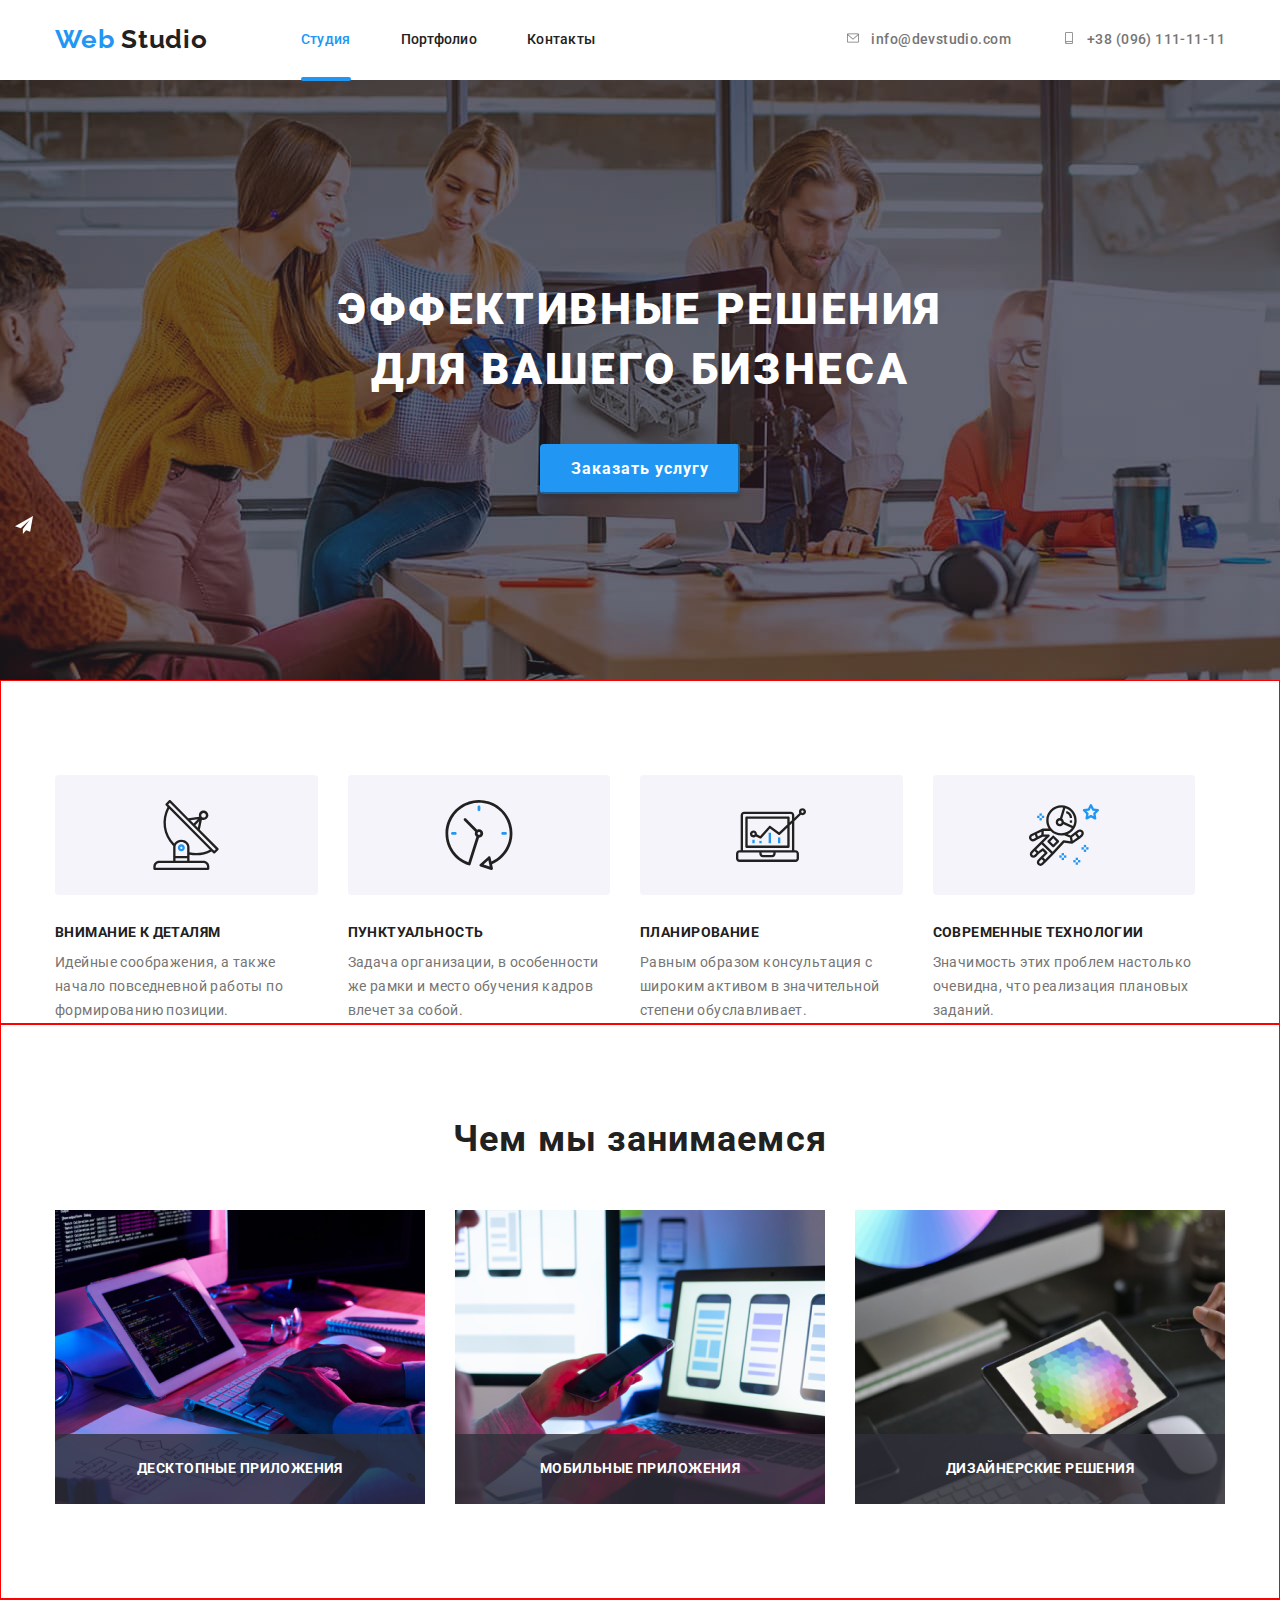
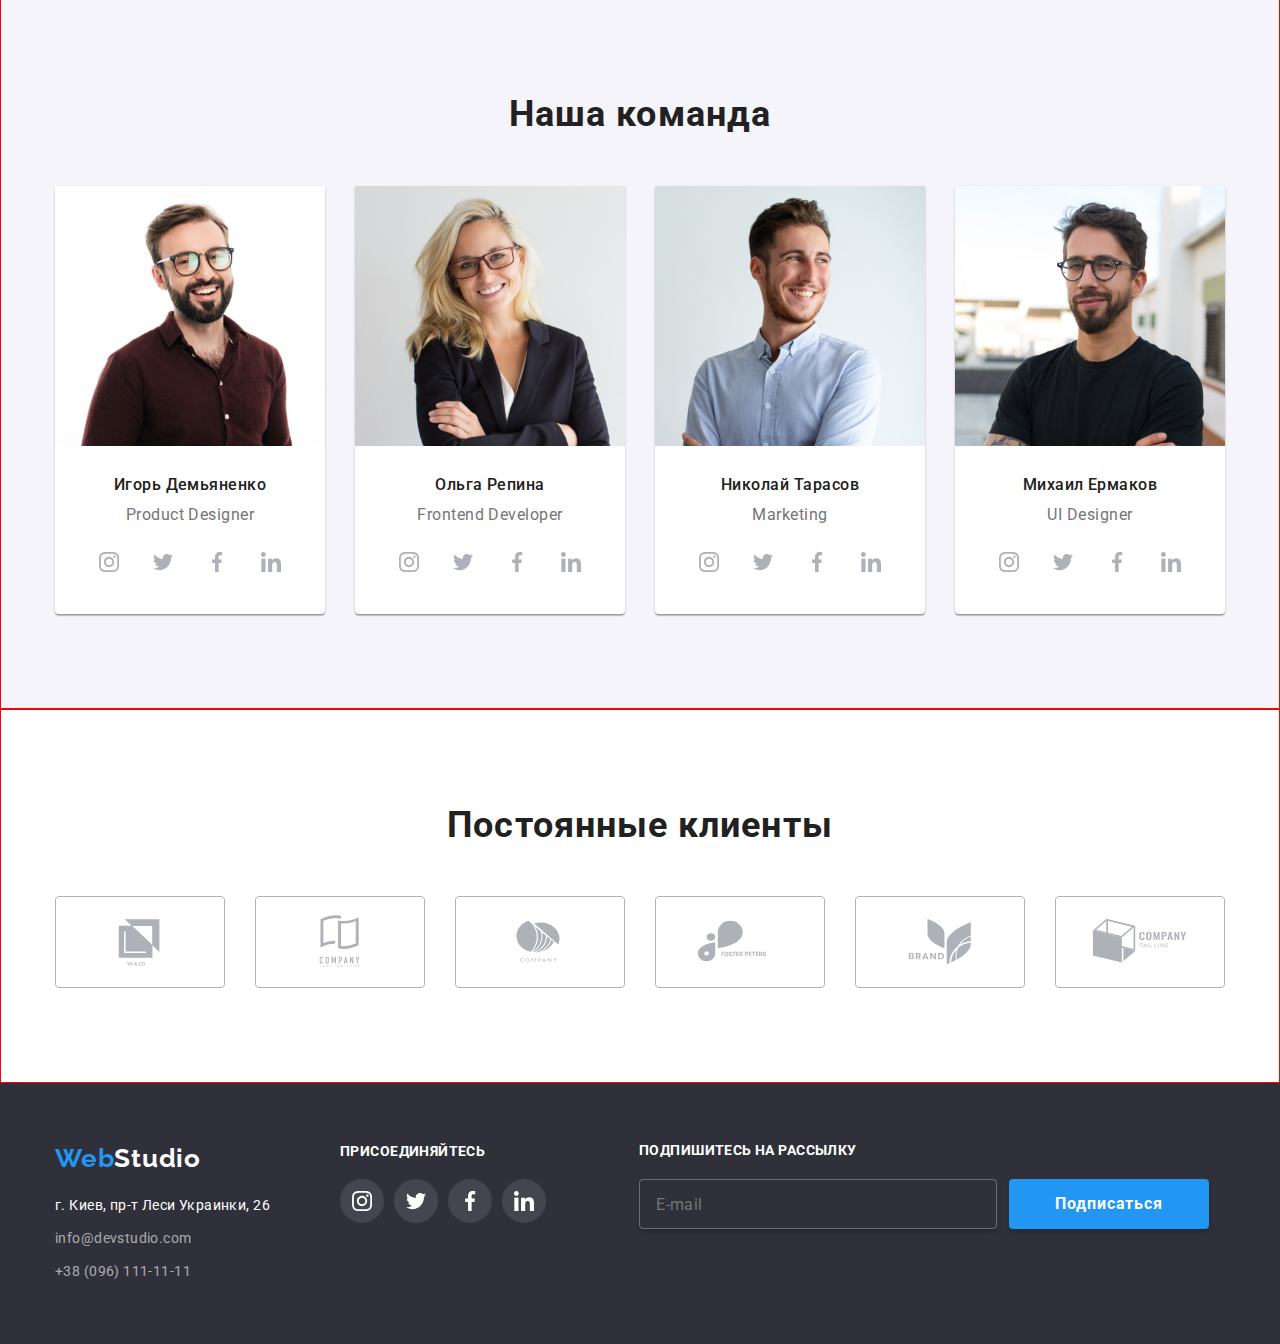
==== commit b14339d4: "Update index.html" ====
--- a/index.html
+++ b/index.html
@@ -329,12 +329,58 @@
             <use href="./images/icons.svg#linkedin"></use></a></li>
         </ul>
       </div>
+         <form class="join-us">
+        <p class="join-title-us">Подпишитесь на рассылку</p>
+        <div class="join-form">
+          <label for="mail" class="form-label visually-hidden">Почта</label>
+          <input type="email" class="join-us-mail" name="mail" id="mail" placeholder="E-mail">
+          <button type="submit" class="button-close">
+            <b class="button-text">Подписаться</b>
+            <svg class="form-icon" width="18" heigth="18">
+              <use href="./images/icons.svg#icon-send"></use>
+            </svg>
+          </button>
+
+        </div>
+      </form>
 
     </div>
      
     </footer>
     <div class="backdrop is-hidden" data-modal>
       <div class="modal">
+        <h2 class="form-title">Оставьте свои данные, мы вам перезвоним </h2>
+        <form  class="form" autocomplete="off">
+            <div class="form-block" role="group">
+              <label class="form-label" for="name">Имя</label>
+              <input class="form-input" type="name" id="name">
+              <svg class="form-icon" width="18" height="18">
+                <use href="./images/icons.svg#person"></use>
+              </svg>
+            </div>
+            <div class="form-block" role="group">
+             <label class="form-label" for="tel">Телефон</label>
+             <input class="form-input" type="tel" id="tel">
+             <svg class="form-icon" width="18" height="18">
+                <use href="./images/icons.svg#phone"></use>
+              </svg>
+            </div>
+            <div class="form-block" role="group">
+              <label class="form-label" for="mail">Почта</label>
+              <input class="form-input" type="mail" id="mail">
+              <svg class="form-icon" width="18" height="18">
+                  <use href="./images/icons.svg#maill"></use>
+                </svg>
+            </div> 
+            <div class="form-block-textarea">
+              <label class="form-label" for="textarea">Комментарий</label>
+              <textarea class="form-textarea"  id="textarea" placeholder="Введите текст"></textarea>
+            </div>  
+          
+            <button class="form-button"  >Отправить</button>
+        
+          </form>
+
         
          <button type="button" class="close" data-modal-close>
             <svg class="icon-close" width="11" height="11">
--- a/css/style.css
+++ b/css/style.css
@@ -304,8 +304,6 @@
   padding-left: 0;
 }
 
-.work {
-}
 .work .work-title {
   text-align: center;
   margin-bottom: 50px;
@@ -410,6 +408,8 @@
   justify-content: center;
   align-items: center;
   fill: var(--promary-icon-color);
+  transition: color 250ms, background-color 250ms, fill 250ms;
+  transition-timing-function: cubic-bezier(0.4, 0, 0.2, 1);
 }
 
 .social-link:hover,
@@ -453,6 +453,8 @@
   color: var(--promary-icon-color);
   border: 1px solid #afb1b8;
   border-radius: 4px;
+  transition: color 250ms, fill 250ms, background-color 250ms, box-shadow 250ms;
+  transition-timing-function: cubic-bezier(0.4, 0, 0.2, 1);
 }
 .customer-item:not(:last-child) {
   margin-left: 0;
@@ -488,6 +490,8 @@
   background-color: var(--promary-button-bacgriund-color);
   border-radius: 4px;
   border-style: unset;
+  transition: color 250ms, background 250ms, box-shadow 250ms;
+  transition-timing-function: cubic-bezier(0.4, 0, 0.2, 1);
 }
 .navigation-button:hover,
 .navigation-button:focus {
@@ -646,6 +650,8 @@
   justify-content: center;
   align-items: center;
   color: var(--color-white);
+  transition: color 250ms, background 250ms, box-shadow 250ms;
+  transition-timing-function: cubic-bezier(0.4, 0, 0.2, 1);
 }
 .join-icon {
   fill: var(--primery-white-color);
@@ -665,6 +671,88 @@
 }
 span {
   color: var(--accent-color);
+}
+.join-title-us {
+  margin-top: 0;
+  margin-bottom: 20px;
+  color: var(--primery-white-color);
+  font-weight: 700;
+  font-size: 14px;
+  line-height: 1.14;
+  letter-spacing: 0.03em;
+  text-transform: uppercase;
+}
+.join-us {
+  display: block;
+  margin-left: 93px;
+}
+.join-form {
+  display: flex;
+}
+.form-label {
+  margin-bottom: 4px;
+  font-weight: 400;
+  font-size: 12px;
+  line-height: 1.17;
+  letter-spacing: 0.01em;
+}
+.join-us-mail {
+  margin-right: 12px;
+
+  width: 358px;
+  height: 50px;
+  padding: 15px 16px;
+  font-weight: 400;
+  font-size: 16px;
+  line-height: 1.25;
+  letter-spacing: 0.03em;
+  color: var(--promary-contact-color);
+  background-color: inherit;
+  border: 1px solid rgba(255, 255, 255, 0.3);
+  box-shadow: 0px 4px 4px rgb(0 0 0 / 15%);
+  border-radius: 4px;
+}
+
+.visually-hidden {
+  position: absolute;
+  white-space: nowrap;
+  width: 1px;
+  height: 1px;
+  overflow: hidden;
+  border: 0;
+  padding: 0;
+  clip: rect(0 0 0 0);
+  clip-path: inset(50%);
+  margin: -1px;
+}
+.button-close {
+  display: flex;
+  align-items: center;
+  justify-content: center;
+  width: 200px;
+  height: 50px;
+  font-weight: 700;
+  font-size: 16px;
+  line-height: 1.88;
+  letter-spacing: 0.06em;
+  color: var(--primery-white-color);
+  background: var(--accent-color);
+  border: 0;
+  box-shadow: 0px 4px 4px rgb(0 0 0 / 15%);
+  border-radius: 4px;
+  transition: background-color 250ms cubic-bezier(0.4, 0, 0.2, 1);
+}
+.form-icon {
+  margin-left: 10px;
+}
+
+.button-text {
+  font-family: Roboto;
+  font-size: 16px;
+  font-weight: 700;
+  line-height: 1.875;
+  letter-spacing: 0.06em;
+  text-align: center;
 }
 .backdrop {
   position: fixed;
@@ -696,7 +784,7 @@
 
   width: 528px;
   height: 581px;
-  padding: 8px;
+  padding: 40px;
 
   background: #ffffff;
   box-shadow: 0px 1px 3px rgba(0, 0, 0, 0.12), 0px 1px 1px rgba(0, 0, 0, 0.14),
@@ -706,20 +794,91 @@
   transition: transform 250ms cubic-bezier(0.49, 0.02, 0.23, 0.92),
     opacity 250ms cubic-bezier(0.49, 0.02, 0.23, 0.92);
 }
+.form {
+  display: block;
+}
+.form-label {
+  display: block;
+  font-size: 12px;
+  line-height: 1.66;
+
+  letter-spacing: 0.01em;
+
+  color: var(--pramary-text-color);
+}
+.form-block {
+  margin: 0;
+  height: 58px;
+  position: relative;
+}
+.form-block:not(:last-child) {
+  margin-bottom: 10px;
+}
+.form-input {
+  width: 100%;
+  height: 40px;
+  padding: 0 10px 0 42px;
+  border: 1px solid rgba(33, 33, 33, 0.2);
+  box-sizing: border-box;
+  border-radius: 4px;
+  transition: fill 250ms, background-color 250ms, box-shadow 250ms;
+  transition-timing-function: cubic-bezier(0.4, 0, 0.2, 1);
+}
+.form-input:hover + .form-icon {
+  fill: var(--accent-color);
+}
+
+.form-input:hover {
+  border: 1px solid #2196f3;
+}
+
+.form-icon {
+  margin: 0;
+  position: absolute;
+  top: 50%;
+  left: 15px;
+}
+
+.form-title {
+  margin-bottom: 12px;
+  font-family: Roboto;
+  font-size: 20px;
+  font-weight: 700;
+  line-height: 1.15;
+  letter-spacing: 0.03em;
+  text-align: center;
+  color: var(--title-text-color);
+}
+
 .close {
   position: absolute;
   top: 8px;
   right: 8px;
-
+  cursor: pointer;
+  padding: 0;
+  border-radius: 50%;
+  background: var(--primery-white-color);
+  border: 1px solid rgba(0, 0, 0, 0.1);
   width: 30px;
   height: 30px;
 }
-.modal button {
-  cursor: pointer;
-
-  padding: 0;
-
-  border-radius: 50%;
-  background: #ffffff;
-  border: 1px solid rgba(0, 0, 0, 0.1);
-}
+
+.form-button {
+  display: flex;
+  align-items: center;
+  justify-content: center;
+  margin-left: auto;
+  margin-right: auto;
+  width: 200px;
+  height: 50px;
+  font-weight: 700;
+  font-size: 16px;
+  line-height: 1.88;
+  letter-spacing: 0.06em;
+  color: var(--primery-white-color);
+  background: var(--accent-color);
+  border: 0;
+  box-shadow: 0px 4px 4px rgb(0 0 0 / 15%);
+  border-radius: 4px;
+  transition: background-color 250ms cubic-bezier(0.4, 0, 0.2, 1);
+}
